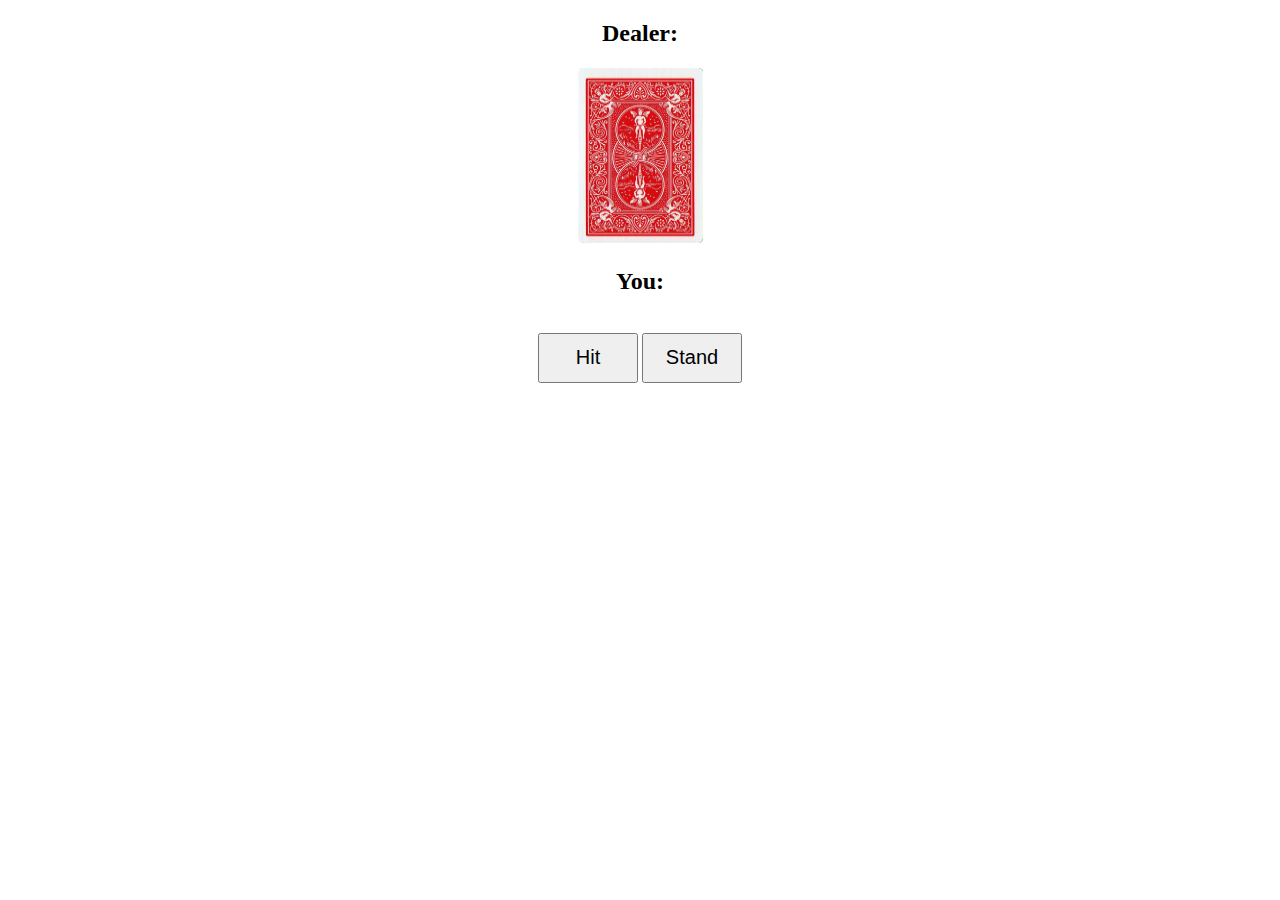
==== index.html @ d39f26c4 "very basic structure; not operational" ====
<!DOCTYPE html>
<html lang="en">
<head>
    <meta charset="UTF-8">
    <meta http-equiv="X-UA-Compatible" content="IE=edge">
    <meta name="viewport" content="width=device-width, initial-scale=1.0">
    <link rel="stylesheet" type="text/css" href="css/style.css">
    <title>Document</title>
</head>
<body>
    <h2>Dealer: <span id="dealerSum"></span></h2>
    <div id="dealerCards">
        <img id="hidden" src="./cards/BACK.png">
    </div>
    <h2>You: <span id="userSum"></span></h2>
    <div id="userCards"></div>
    <br>
    <button id="hit">Hit</button>
    <button id="stand">Stand</button>
    <p id="results"></p>
    <script src="js/app.js"></script>    
</body>
</html>
---- css/style.css ----
body {
    text-align: center;
}

#dealerCards img {
    height: 175px;
    width: 125px;
    margin: 1px;
}

#userCards img {
    height: 175px;
    width: 125px;
    margin: 1px;
}

#hit {
    width: 100px;
    height: 50px;
    font-size: 20px;
}

#stand {
    width: 100px;
    height: 50px;
    font-size: 20px;
}

#split {
    width: 100px;
    height: 50px;
    font-size: 20px;
}
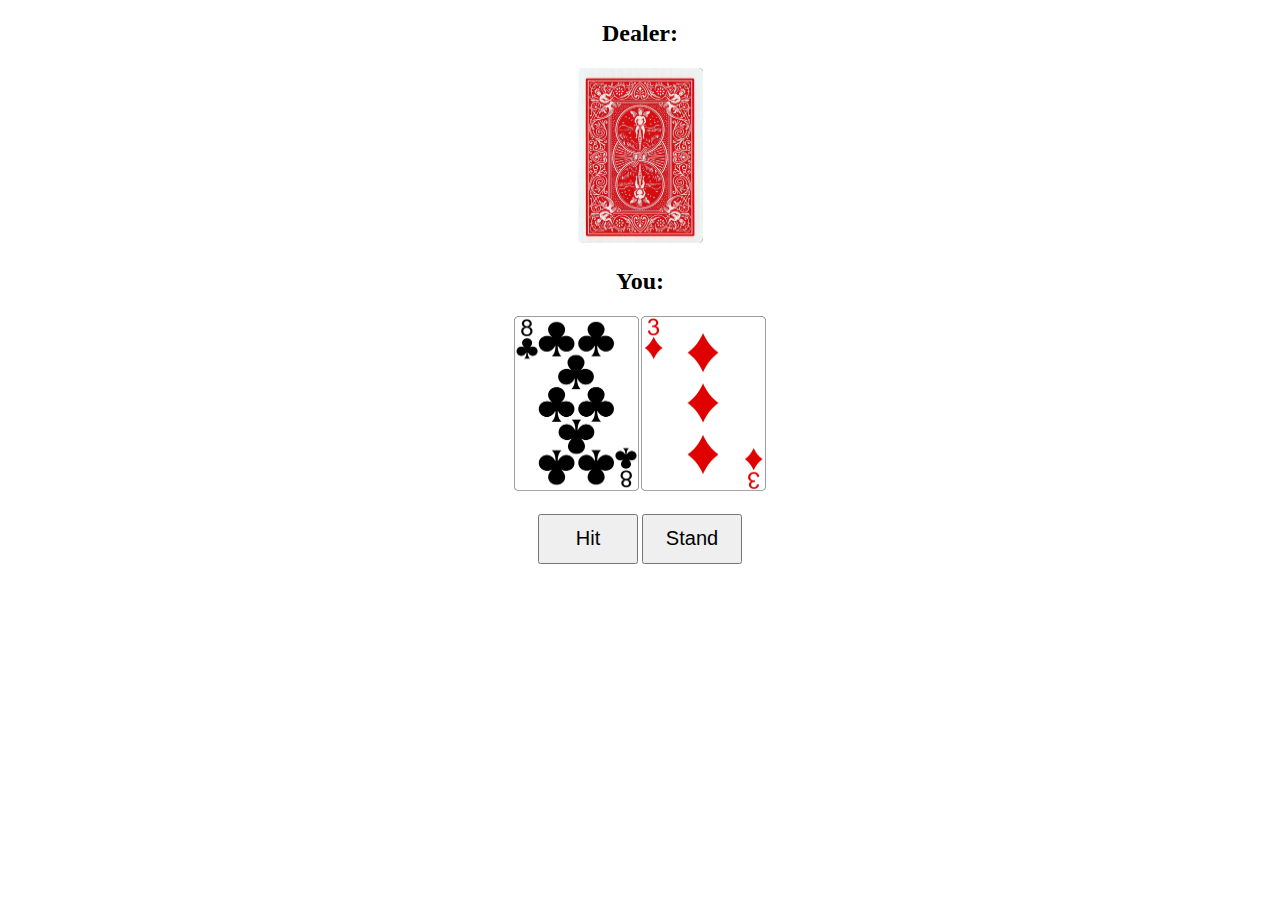
==== commit e0b5075b: "commit before issue queue" ====
--- a/index.html
+++ b/index.html
@@ -4,7 +4,7 @@
     <meta charset="UTF-8">
     <meta http-equiv="X-UA-Compatible" content="IE=edge">
     <meta name="viewport" content="width=device-width, initial-scale=1.0">
-    <link rel="stylesheet" type="text/css" href="css/style.css">
+    <link rel="stylesheet" href="css/style.css" />
     <title>Document</title>
 </head>
 <body>
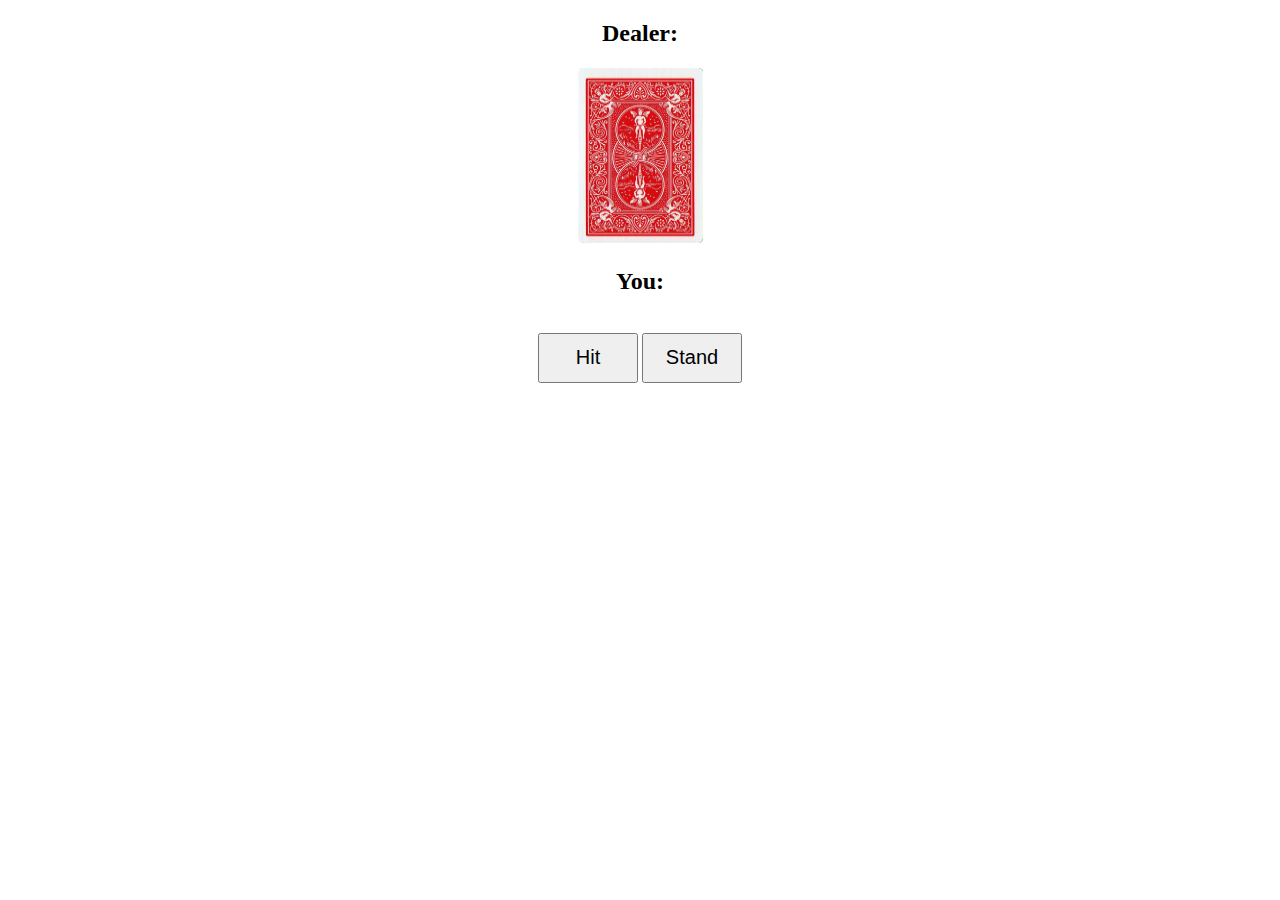
==== commit 86c50cbd: "working on login pages" ====
--- a/index.html
+++ b/index.html
@@ -15,8 +15,10 @@
     <h2>You: <span id="userSum"></span></h2>
     <div id="userCards"></div>
     <br>
+    <div id="buttons">
     <button id="hit">Hit</button>
     <button id="stand">Stand</button>
+    </div>
     <p id="results"></p>
     <script src="js/app.js"></script>    
 </body>
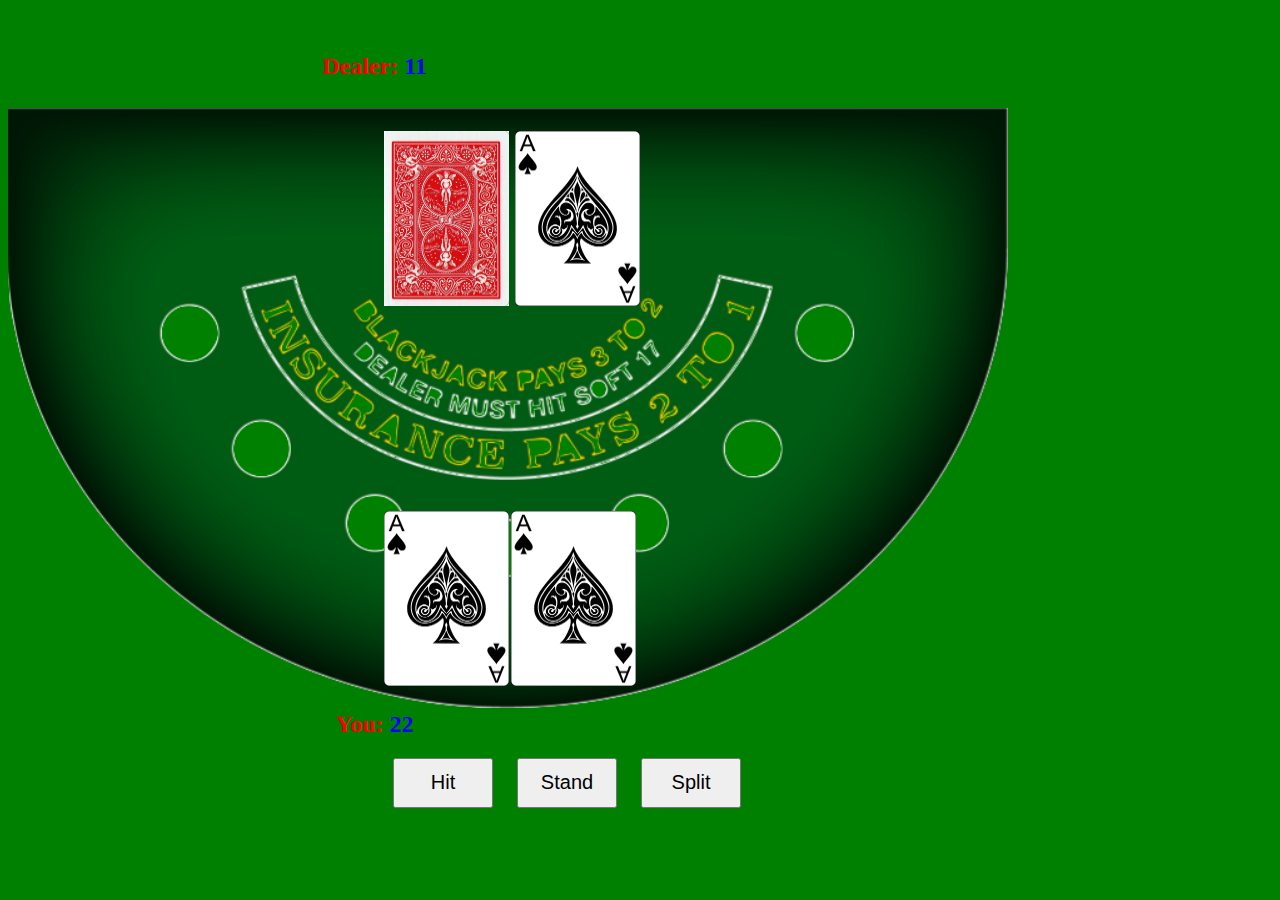
==== commit a545f4b8: "almost finished" ====
--- a/index.html
+++ b/index.html
@@ -4,22 +4,39 @@
     <meta charset="UTF-8">
     <meta http-equiv="X-UA-Compatible" content="IE=edge">
     <meta name="viewport" content="width=device-width, initial-scale=1.0">
-    <link rel="stylesheet" href="css/style.css" />
+    <link rel="stylesheet" href="css/style.css"/>
+    <script src="https://sfxr.me/riffwave.js"></script>
+    <script src="https://sfxr.me/sfxr.js"></script>
     <title>Document</title>
 </head>
 <body>
-    <h2>Dealer: <span id="dealerSum"></span></h2>
-    <div id="dealerCards">
-        <img id="hidden" src="./cards/BACK.png">
+    <!-- <img id="dealer" src="dealerDuck.png"> -->
+    <div class="container">
+        <img id="bjTable" src="blackjack_table.png">
+        <div id="tableContents">
+            <div id="top">
+            <h2 id="dealer_sum">Dealer: <span id="dealerSum"></span></h2>
+            <div id="dealerHalf">
+                <div id="dealerCards">
+                    <img id="hidden" src="./cards/BACK.png">
+                </div>
+                </div>
+            </div> 
+            <div id="middle"></div>
+            <div id="bottom">
+            <div id="userHalf">   
+            <div id="userCards"></div>
+        </div>    
+        <p id="results"></p>
+        <h2 id="user_sum">You: <span id="userSum"></span></h2>
+        </div>
+        <div id="buttons">
+            <button id="hit">Hit</button>
+            <button id="stand">Stand</button>
+        </div>
     </div>
-    <h2>You: <span id="userSum"></span></h2>
-    <div id="userCards"></div>
-    <br>
-    <div id="buttons">
-    <button id="hit">Hit</button>
-    <button id="stand">Stand</button>
-    </div>
-    <p id="results"></p>
+</div>
+    
     <script src="js/app.js"></script>    
 </body>
 </html>--- a/css/style.css
+++ b/css/style.css
@@ -1,5 +1,60 @@
 body {
-    text-align: center;
+    background-color: green;
+  
+}
+
+/* #dealer {
+    width: 200px;
+    position: absolute;
+} */
+
+
+.container {
+    display: inline;
+}
+
+#bjTable {
+    width: 1000px;
+    height: 600px;
+    margin-top: 100px;
+    position: absolute;
+
+}
+
+#tableContents {
+    position: absolute;
+    margin-top: 25px;
+    color:red;
+}
+
+#dealerHalf h2 {
+    margin-right: 50px;
+    margin-bottom: auto ;
+}
+
+#dealerHalf {
+    margin-top: 50px;
+    margin-left: 375px;
+    margin-bottom: 100px;
+}
+
+#dealerSum {
+    color: blue; 
+}
+
+#userHalf h2 {
+    margin-right: 50px;
+    margin-bottom: 50px;
+    margin-top: auto;
+}
+
+#userHalf {
+    margin-top: 50px;
+    margin-left: 375px;
+}
+
+#userSum {
+    color: blue; 
 }
 
 #dealerCards img {
@@ -12,22 +67,29 @@
     height: 175px;
     width: 125px;
     margin: 1px;
+    margin-top: 100px;
 }
 
 #hit {
     width: 100px;
     height: 50px;
     font-size: 20px;
+    margin-left: 385px;
 }
 
 #stand {
     width: 100px;
     height: 50px;
     font-size: 20px;
+    margin-left: 20px;
 }
 
-#split {
+.splitButton {
     width: 100px;
     height: 50px;
     font-size: 20px;
+}
+
+h2 {
+    text-align: center;
 }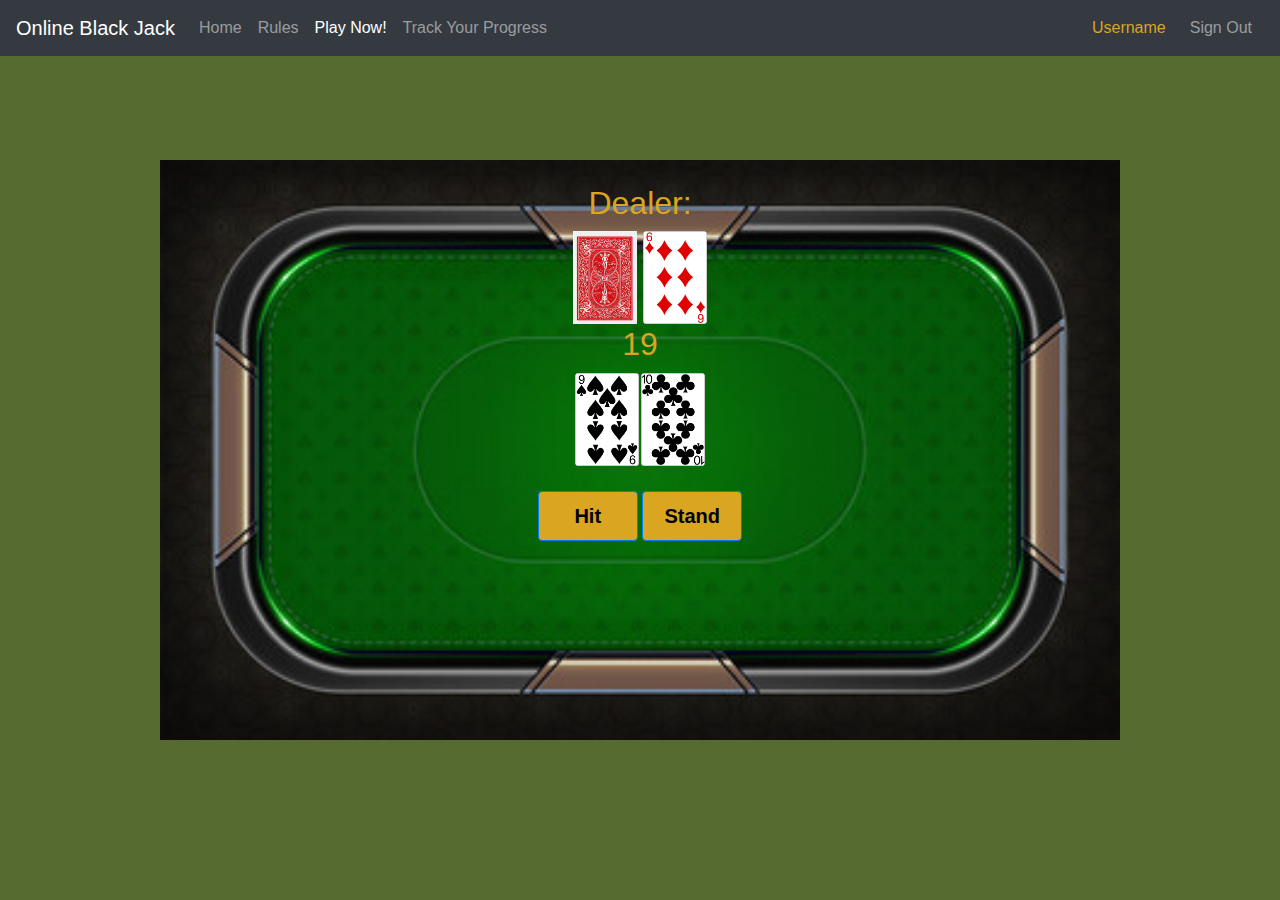
==== commit 1dc4efc8: "presentation version (need to work on ace values)" ====
--- a/index.html
+++ b/index.html
@@ -4,39 +4,78 @@
     <meta charset="UTF-8">
     <meta http-equiv="X-UA-Compatible" content="IE=edge">
     <meta name="viewport" content="width=device-width, initial-scale=1.0">
+    <link rel="stylesheet" href="https://cdn.jsdelivr.net/npm/bootstrap@4.4.1/dist/css/bootstrap.min.css" integrity="sha384-Vkoo8x4CGsO3+Hhxv8T/Q5PaXtkKtu6ug5TOeNV6gBiFeWPGFN9MuhOf23Q9Ifjh" crossorigin="anonymous">
     <link rel="stylesheet" href="css/style.css"/>
     <script src="https://sfxr.me/riffwave.js"></script>
     <script src="https://sfxr.me/sfxr.js"></script>
     <title>Document</title>
+    <style>
+        body {
+            background-image: url('pokertable1.png');
+            /* Make image center */
+            background-position: center;
+ 
+            background-size: 75%;
+            /* Make image fixed */
+            background-attachment: fixed;
+ 
+            /* Not repeat images */
+            background-repeat: no-repeat;
+ 
+            background-color: darkolivegreen;
+        }
+    </style>
 </head>
+<nav class="navbar navbar-expand-lg navbar-dark bg-dark">
+    <a class="navbar-brand" href="#">Online Black Jack</a>
+    <button class="navbar-toggler" type="button" data-toggle="collapse" data-target="#navbarSupportedContent" aria-controls="navbarSupportedContent" aria-expanded="false" aria-label="Toggle navigation">
+        <span class="navbar-toggler-icon"></span>
+    </button>
+ 
+    <div class="collapse navbar-collapse" id="navbarSupportedContent">
+        <ul class="navbar-nav mr-auto">
+            <li class="nav-item">
+                <a class="nav-link" href="home.html">Home <span class="sr-only">(current)</span></a>
+            </li>
+            <li class="nav-item">
+                <a class="nav-link" href="rules.html">Rules</a>
+            </li>
+            <li class="nav-item active">
+                <a class="nav-link" href="index.html">Play Now!</a>
+            </li>
+            <li class="nav-item">
+                <a class="nav-link" href="history.html">Track Your Progress</a>
+            </li>
+        </ul>
+        <form class="form-inline my-2 my-lg-0">
+            <ul class="navbar-nav mr-auto">
+                <li class="nav-item mx-1">
+                    <a id="userlink" class="nav-link" href="" style="color: goldenrod">Username</a>
+                </li>
+                <li class="nav-item mx-1">
+                    <a id="signoutlink" class="nav-link" href="login.html">Sign Out</a>
+                </li>
+            </ul>
+        </form>
+    </div>
+</nav>
 <body>
-    <!-- <img id="dealer" src="dealerDuck.png"> -->
-    <div class="container">
-        <img id="bjTable" src="blackjack_table.png">
-        <div id="tableContents">
-            <div id="top">
-            <h2 id="dealer_sum">Dealer: <span id="dealerSum"></span></h2>
-            <div id="dealerHalf">
-                <div id="dealerCards">
-                    <img id="hidden" src="./cards/BACK.png">
-                </div>
-                </div>
-            </div> 
-            <div id="middle"></div>
-            <div id="bottom">
-            <div id="userHalf">   
-            <div id="userCards"></div>
-        </div>    
-        <p id="results"></p>
-        <h2 id="user_sum">You: <span id="userSum"></span></h2>
-        </div>
-        <div id="buttons">
-            <button id="hit">Hit</button>
-            <button id="stand">Stand</button>
-        </div>
+<div id="mainDiv">
+    <h2 id="dealerSum">Dealer: <span id="dealerSum"></span></h2>
+    <div id="dealerCards">
+        <img id="hidden" src="./cards/BACK.png" class="responsive">
     </div>
+    <div id="middle"></div>
+    <h2 id="userSum">You: <span id="userSum"></span></h2>
+    <div id="userCards"></div>
+    <br>
+    <div id="buttons">
+        <button class="btn btn-primary" id="hit">Hit</button>
+        <button class="btn btn-primary" id="stand">Stand</button>
+    </div>
+    <p id="results"></p>
+ 
 </div>
-    
     <script src="js/app.js"></script>    
 </body>
-</html>+</html>
--- a/css/style.css
+++ b/css/style.css
@@ -1,95 +1,55 @@
 body {
-    background-color: green;
-  
+    text-align: center;
 }
-
-/* #dealer {
-    width: 200px;
-    position: absolute;
-} */
-
-
-.container {
-    display: inline;
+ 
+h2 {
+    color: goldenrod;
 }
-
-#bjTable {
-    width: 1000px;
-    height: 600px;
-    margin-top: 100px;
-    position: absolute;
-
+ 
+.responsive {
+    width: 100%;
+    height: auto;
 }
-
-#tableContents {
-    position: absolute;
-    margin-top: 25px;
-    color:red;
-}
-
-#dealerHalf h2 {
-    margin-right: 50px;
-    margin-bottom: auto ;
-}
-
-#dealerHalf {
-    margin-top: 50px;
-    margin-left: 375px;
-    margin-bottom: 100px;
-}
-
-#dealerSum {
-    color: blue; 
-}
-
-#userHalf h2 {
-    margin-right: 50px;
-    margin-bottom: 50px;
-    margin-top: auto;
-}
-
-#userHalf {
-    margin-top: 50px;
-    margin-left: 375px;
-}
-
-#userSum {
-    color: blue; 
-}
-
+ 
 #dealerCards img {
-    height: 175px;
-    width: 125px;
+    height: 5%;
+    width: 5%;
     margin: 1px;
 }
 
 #userCards img {
-    height: 175px;
-    width: 125px;
+    height: 5%;
+    width: 5%;
     margin: 1px;
-    margin-top: 100px;
 }
-
+ 
 #hit {
     width: 100px;
     height: 50px;
     font-size: 20px;
-    margin-left: 385px;
+    background-color: goldenrod;
+    color: black;
+    font-weight: bold;
 }
-
+ 
 #stand {
     width: 100px;
     height: 50px;
     font-size: 20px;
-    margin-left: 20px;
+    background-color: goldenrod;
+    color: black;
+    font-weight: bold;
 }
-
-.splitButton {
+ 
+#split {
     width: 100px;
     height: 50px;
     font-size: 20px;
+    background-color: goldenrod;
+    color: black;
+    font-weight: bold;
 }
-
-h2 {
-    text-align: center;
+ 
+#mainDiv {
+    margin-top: 10%;
 }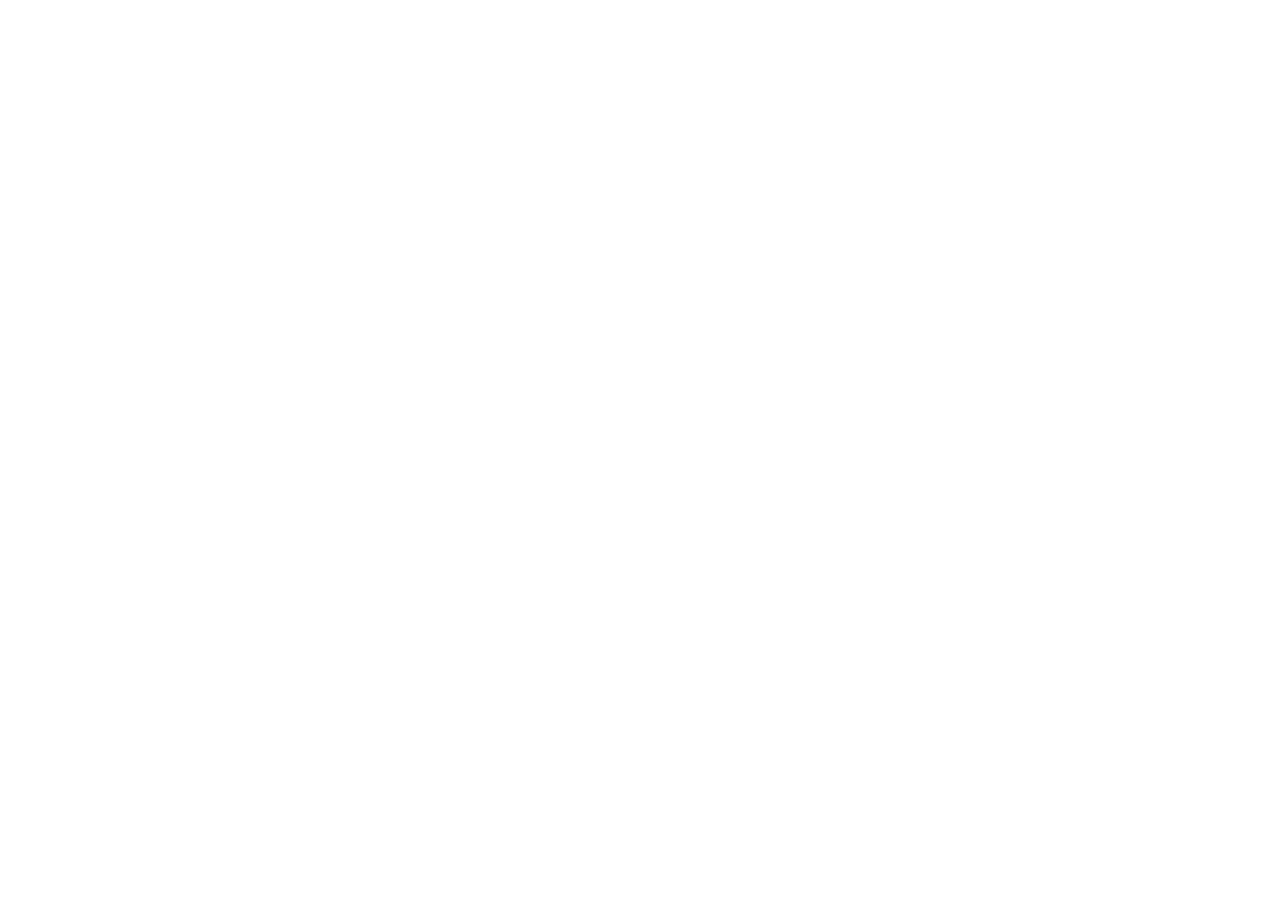
==== commit b9f6bca1: "deploy page didnt work" ====
--- a/index.html
+++ b/index.html
@@ -1,4 +1,4 @@
-<!DOCTYPE html>
+<!-- <!DOCTYPE html>
 <html lang="en">
 <head>
     <meta charset="UTF-8">
@@ -12,16 +12,10 @@
     <style>
         body {
             background-image: url('pokertable1.png');
-            /* Make image center */
-            background-position: center;
- 
+            background-position: center; 
             background-size: 75%;
-            /* Make image fixed */
-            background-attachment: fixed;
- 
-            /* Not repeat images */
+            background-attachment: fixed; 
             background-repeat: no-repeat;
- 
             background-color: darkolivegreen;
         }
     </style>
@@ -76,6 +70,6 @@
     <p id="results"></p>
  
 </div>
-    <script src="js/app.js"></script>    
+    <script src="js/appNew.js"></script>
 </body>
-</html>
+</html> -->
--- a/css/style.css
+++ b/css/style.css
@@ -15,12 +15,15 @@
     height: 5%;
     width: 5%;
     margin: 1px;
+
 }
 
 #userCards img {
     height: 5%;
     width: 5%;
     margin: 1px;
+
+
 }
  
 #hit {
@@ -52,4 +55,91 @@
  
 #mainDiv {
     margin-top: 10%;
+}
+
+#bettingLane {
+    margin-top: 15%;
+}
+
+#chipDiv {
+    display: inline-flex;
+}
+
+#betBox {
+    color: tan;
+}
+
+#value {
+    color: tan;
+}
+
+button {
+    border: none;
+    cursor: pointer;
+    appearance: none;
+    background-color: inherit;
+    margin-left: auto;
+    margin-right: auto;
+    color: tan;
+    font-size: larger;
+}
+
+
+
+#betBox button {
+    color: tan;
+    font-size: 20px;
+    border-radius: 5px;
+    border-width: 5px;
+    border-style:solid;
+    border-color: tan;;
+}
+
+#chipDiv button {
+    color: tan;
+}
+
+#middle {
+    margin-top: 1%;
+    
+}
+
+#amount_ofBet {
+    color: tan;
+    font-size: 35px;
+    
+}
+
+#balanceTotal {
+    color: tan;
+    font-size: 50px;
+}
+
+#upper{
+    font-size: 50px;
+}
+
+#dealerScore, #userScore {
+    color: tan;
+}
+
+#finalMessage {
+    color: white;
+    font-weight: 900;
+    
+}
+
+button:hover {
+    border-style: solid;
+}
+
+#dealer {
+    width: 100px;
+    height: 100px;
+}
+
+#allIn {
+    color: red;
+    border-width: 5px;
+    border-style: double;
 }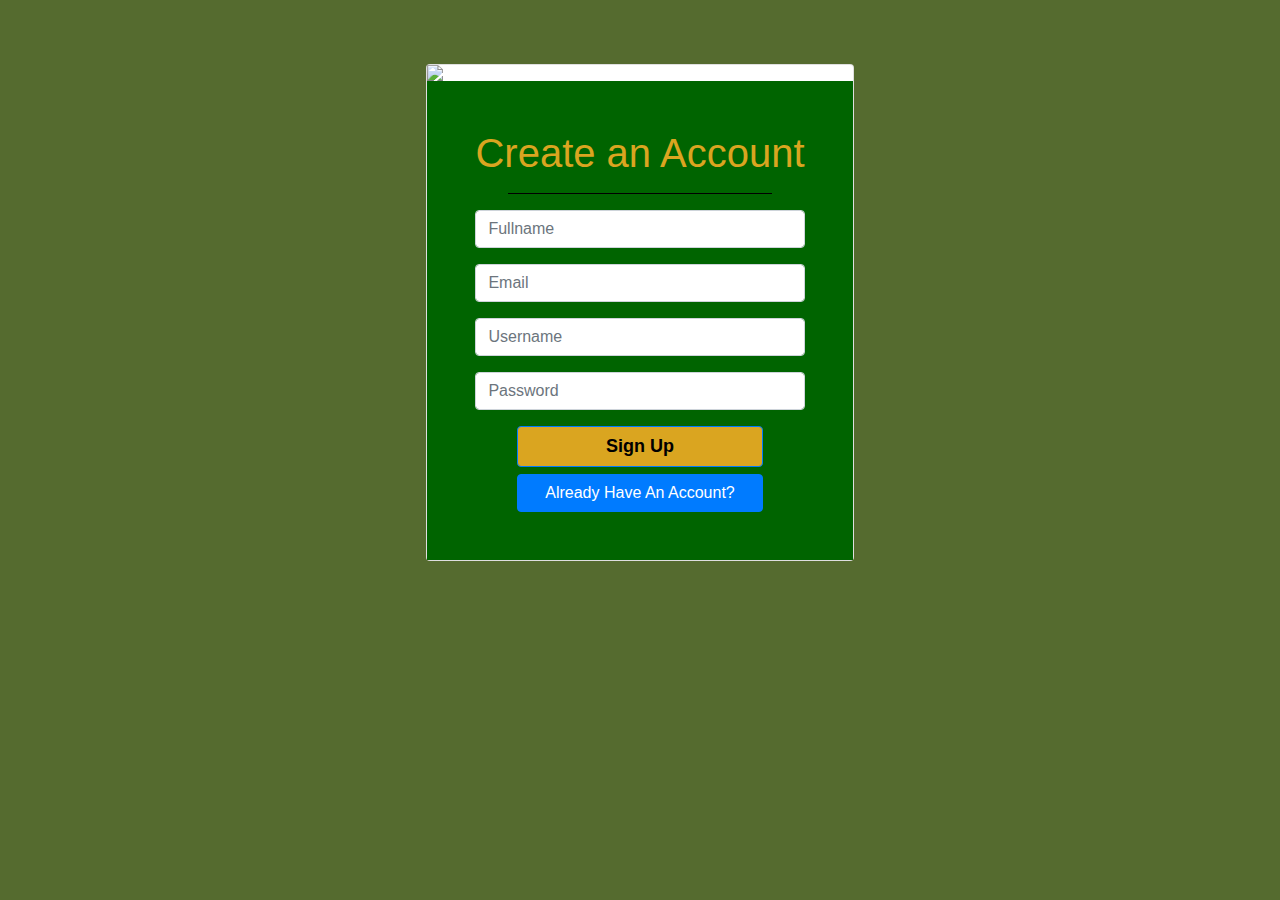
==== commit 6e4e1836: "another try at making the deploy correct" ====
--- a/index.html
+++ b/index.html
@@ -1,75 +1,154 @@
-<!-- <!DOCTYPE html>
+<!DOCTYPE html>
 <html lang="en">
 <head>
     <meta charset="UTF-8">
     <meta http-equiv="X-UA-Compatible" content="IE=edge">
     <meta name="viewport" content="width=device-width, initial-scale=1.0">
-    <link rel="stylesheet" href="https://cdn.jsdelivr.net/npm/bootstrap@4.4.1/dist/css/bootstrap.min.css" integrity="sha384-Vkoo8x4CGsO3+Hhxv8T/Q5PaXtkKtu6ug5TOeNV6gBiFeWPGFN9MuhOf23Q9Ifjh" crossorigin="anonymous">
-    <link rel="stylesheet" href="css/style.css"/>
-    <script src="https://sfxr.me/riffwave.js"></script>
-    <script src="https://sfxr.me/sfxr.js"></script>
-    <title>Document</title>
+    <link rel="stylesheet" href="https://cdn.jsdelivr.net/npm/bootstrap@4.4.1/dist/css/bootstrap.min.css" integrity="sha384-Vkoo8x4CGsO3+Hhxv8T/Q5PaXtkKtu6ug5TOeNV6gBiFeWPGFN9MuhOf23Q9Ifjh" crossorigin="anonymous">    <title>Document</title>
+    <script src="https://cdnjs.cloudflare.com/ajax/libs/crypto-js/4.1.1/crypto-js.min.js"></script>
+    <link rel="stylesheet" href="css/register.css" />
     <style>
         body {
-            background-image: url('pokertable1.png');
-            background-position: center; 
-            background-size: 75%;
-            background-attachment: fixed; 
-            background-repeat: no-repeat;
+            display: flex;
+            justify-content: center;
+            align-items: center;
+            margin: 5%;
             background-color: darkolivegreen;
         }
     </style>
 </head>
-<nav class="navbar navbar-expand-lg navbar-dark bg-dark">
-    <a class="navbar-brand" href="#">Online Black Jack</a>
-    <button class="navbar-toggler" type="button" data-toggle="collapse" data-target="#navbarSupportedContent" aria-controls="navbarSupportedContent" aria-expanded="false" aria-label="Toggle navigation">
-        <span class="navbar-toggler-icon"></span>
-    </button>
+<body>
  
-    <div class="collapse navbar-collapse" id="navbarSupportedContent">
-        <ul class="navbar-nav mr-auto">
-            <li class="nav-item">
-                <a class="nav-link" href="home.html">Home <span class="sr-only">(current)</span></a>
-            </li>
-            <li class="nav-item">
-                <a class="nav-link" href="rules.html">Rules</a>
-            </li>
-            <li class="nav-item active">
-                <a class="nav-link" href="index.html">Play Now!</a>
-            </li>
-            <li class="nav-item">
-                <a class="nav-link" href="history.html">Track Your Progress</a>
-            </li>
-        </ul>
-        <form class="form-inline my-2 my-lg-0">
-            <ul class="navbar-nav mr-auto">
-                <li class="nav-item mx-1">
-                    <a id="userlink" class="nav-link" href="" style="color: goldenrod">Username</a>
-                </li>
-                <li class="nav-item mx-1">
-                    <a id="signoutlink" class="nav-link" href="login.html">Sign Out</a>
-                </li>
-            </ul>
-        </form>
+    <div class="card rounded-3">
+        <img src="BlackJackLogo.png">
+        <section class="h-100 h-custom" style="background-color: darkgreen;">
+            <div class="p-5 text-center bg-darkgreen">
+                <div>
+                    <h1 class="mb-3" style="color: goldenrod">Create an Account</h1>
+                    <hr size="4" width="80%" color="black">
+                </div>
+ 
+                <input type="text" placeholder="Fullname" id="nameInp" class="form-control mb-3">
+                <input type="text" placeholder="Email" id="emailInp" class="form-control mb-3">
+                <input type="text" placeholder="Username" id="userInp" class="form-control mb-3">
+                <input type="password" placeholder="Password" id="passInp" class="form-control mb-3">
+ 
+                <div class="buttonForm">
+                    <button type="text" id="sub_btn" class="btn btn-primary">Sign Up</button>
+                    <a href="login.html" id="btm_btn" class="btn btn-primary">Already Have An Account?</a>
+                </div>
+            </div>
+        </section>
     </div>
-</nav>
-<body>
-<div id="mainDiv">
-    <h2 id="dealerSum">Dealer: <span id="dealerSum"></span></h2>
-    <div id="dealerCards">
-        <img id="hidden" src="./cards/BACK.png" class="responsive">
-    </div>
-    <div id="middle"></div>
-    <h2 id="userSum">You: <span id="userSum"></span></h2>
-    <div id="userCards"></div>
-    <br>
-    <div id="buttons">
-        <button class="btn btn-primary" id="hit">Hit</button>
-        <button class="btn btn-primary" id="stand">Stand</button>
-    </div>
-    <p id="results"></p>
  
-</div>
-    <script src="js/appNew.js"></script>
 </body>
-</html> -->
+ 
+ 
+    <script type="module">
+        import { initializeApp } from "https://www.gstatic.com/firebasejs/9.15.0/firebase-app.js";    
+        const firebaseConfig = {
+          apiKey: "AIzaSyCS3WwkOubORjvtrcuIE0IUIMFV7IozrDg",
+          authDomain: "blackjack-fd391.firebaseapp.com",
+          databaseURL: "https://blackjack-fd391-default-rtdb.firebaseio.com",
+          projectId: "blackjack-fd391",
+          storageBucket: "blackjack-fd391.appspot.com",
+          messagingSenderId: "18252087363",
+          appId: "1:18252087363:web:d7286d7fc95a34162f54f6"
+        };
+ 
+        const app = initializeApp(firebaseConfig);
+ 
+        import {getDatabase, ref, set, child, get}from "https://www.gstatic.com/firebasejs/9.15.0/firebase-database.js";
+ 
+        const db = getDatabase();
+ 
+//-----------------------------THE REFERENCES-----------------------------//
+ 
+        const name = document.getElementById("nameInp");
+        const email = document.getElementById("emailInp");
+        const username = document.getElementById("userInp");
+        const pass = document.getElementById("passInp");
+        const submit = document.getElementById("sub_btn");
+ 
+//-------------------------------VALIDATION-------------------------------//
+ 
+        function isEmptyOrSpaces(str){
+            return str === null || str.match(/^ *$/) !== null;
+        }
+ 
+        function Validation() {
+            let nameregex = /^[a-zA-z]+$/;    // at least one of OR any # of char a-z / A-Z
+            let emailregex = /^[a-zA-Z0-9]+@(gmail|yahoo|outlook)\.com$/;     // allows gmail/yahoo/outlook for validation
+            let userregex = /^[a-zA-Z0-9]{5,}$/;   // username must have a minimum of 5 characters ; no limit cap
+ 
+            if(isEmptyOrSpaces(name.value) || isEmptyOrSpaces(email.value) || isEmptyOrSpaces(username.value) || isEmptyOrSpaces(pass.value)){
+                alert("You can not leave a field empty.");
+                return false;
+            }
+ 
+            if (!nameregex.test(name.value)){
+                alert("The name should only contain alphabet values.");
+                return false;
+            }
+ 
+            if (!emailregex.test(email.value)){
+                alert("Enter a valid email");
+                return false;
+            }
+ 
+            if (!userregex.test(username.value)){
+                alert("-username can only alphanumeric\n-username must be at least 5 characters\n-username can't contain spaces");
+                return false;
+            }
+            return true;
+        }
+ 
+//-----------------------REGISTER USER TO FIREBASE-----------------------//
+ 
+        function RegisterUser(){
+            if (!Validation()){
+                return;
+            };
+            const dbRef = ref(db);
+ 
+            get(child(dbRef, "UsersList/" + username.value)).then((snapshot)=>{
+                if(snapshot.exists()){
+                    alert("Account Already Exists!");
+                }
+                else{
+                    set(ref(db, "UsersList/" + username.value), 
+                    {
+                        fullname: name.value,
+                        email: email.value,
+                        username: username.value,
+                        password: encPass()
+                    })
+                    .then(()=>{
+                        alert("User Added Successfully!");
+                        window.location = 'login.html';
+                    })
+                    .catch((error)=>{
+                        alert("Error" + error);
+                    })
+                }
+            })
+        }
+ 
+//-------------------------------ENCRYPTION-------------------------------//
+ 
+    function encPass(){
+        var pass12 = CryptoJS.AES.encrypt(pass.value, pass.value);
+ 
+        return pass12.toString();
+    }
+ 
+ 
+//---------------------------ASSIGN THE EVENTS---------------------------// 
+ 
+        submit.addEventListener("click", RegisterUser);
+ 
+ 
+      </script>
+ 
+</body>
+</html>--- a/css/register.css
+++ b/css/register.css
@@ -0,0 +1,12 @@
+#sub_btn {
+    width: 75%;
+    background-color: goldenrod;
+    color: black;
+    font-size: large;
+    font-weight: bold;
+}
+
+#btm_btn {
+    margin-top: 2%;
+    width: 75%;
+}